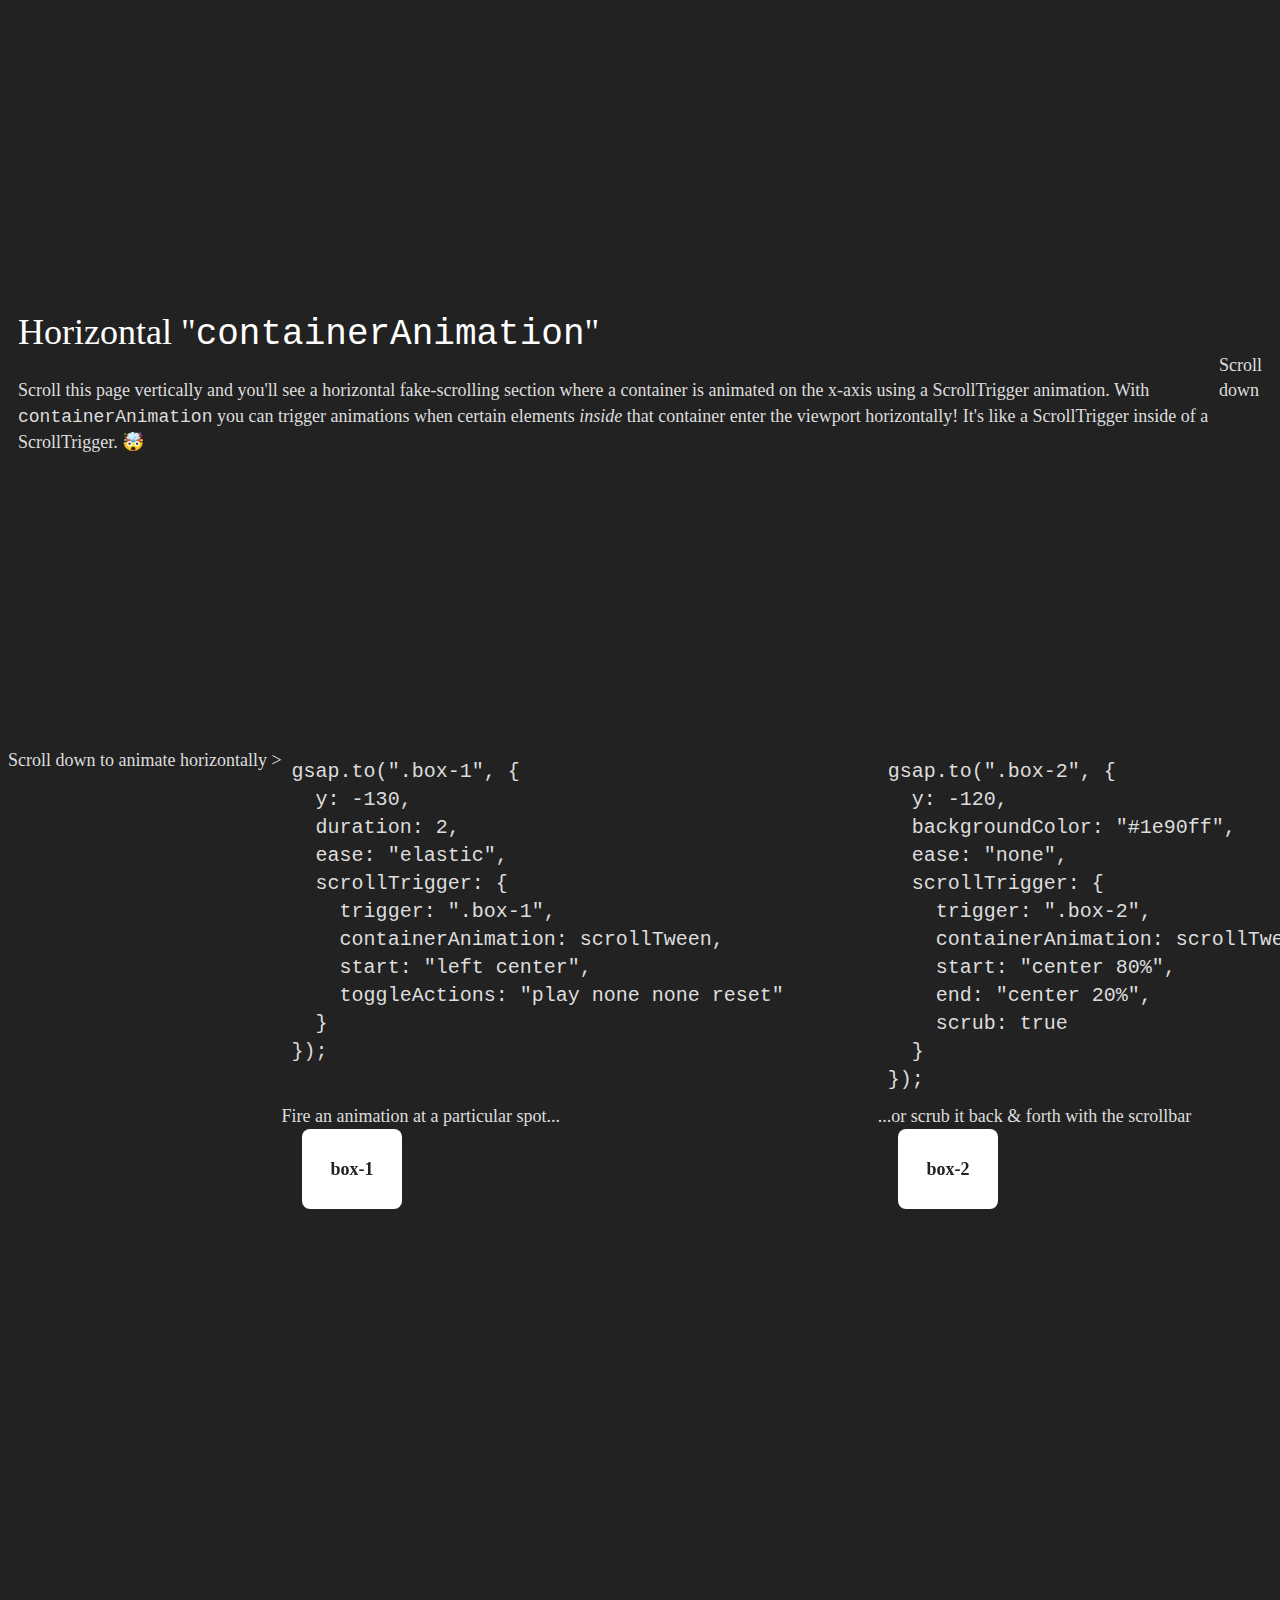
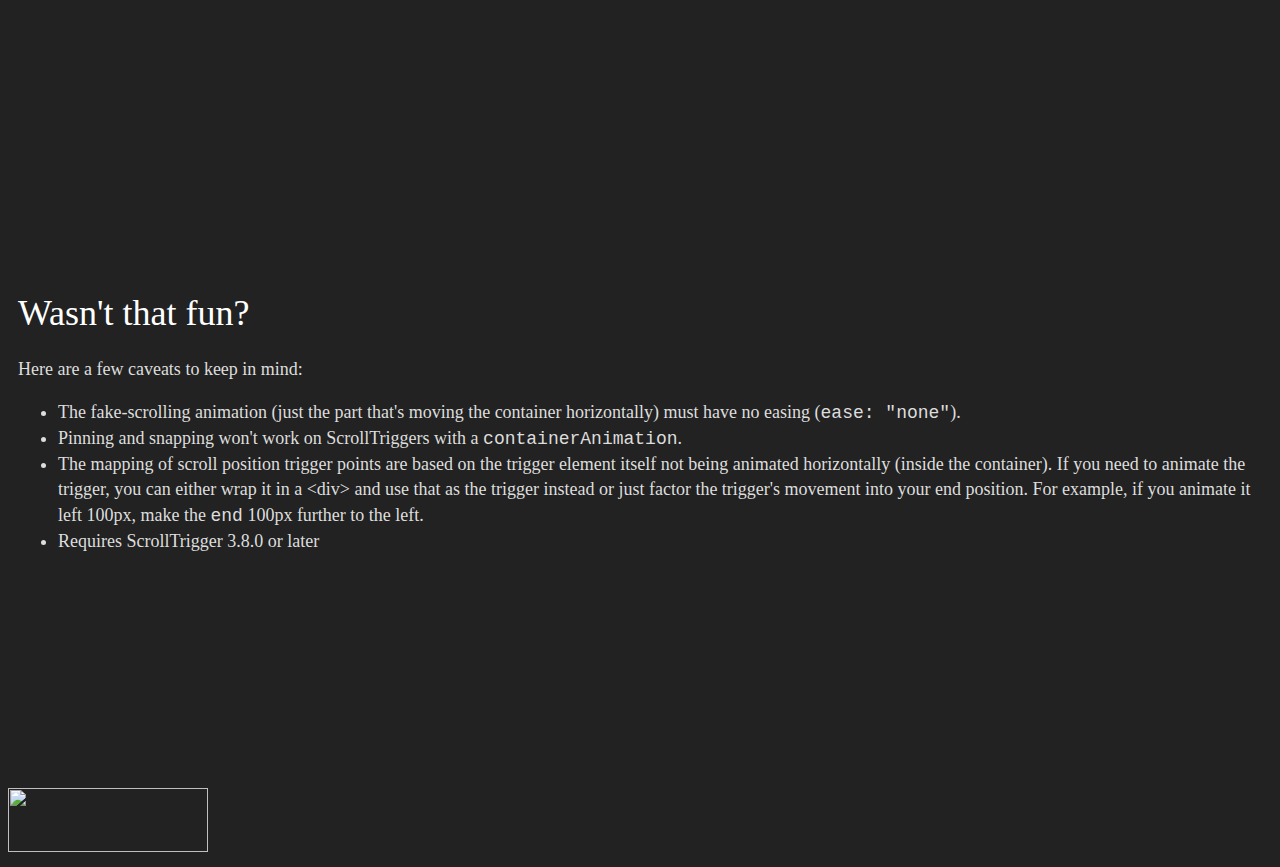
==== index.html @ 42770980 "21 July 2024" ====
<!DOCTYPE html>
<html lang="en">

<head>
	<meta charset="UTF-8">
	<meta name="viewport" content="width=device-width, initial-scale=1.0">
	<link href="css/style.css" rel="stylesheet" type="text/css" />
	<script defer="defer" type="text/javascript"
		src="https://assets.codepen.io/16327/gsap-latest-beta.min.js?r=v3.11.3"></script>
	<script defer="defer" type="text/javascript" src="js/lib/ScrollTrigger.js"></script>
	<script defer="defer" type="text/javascript"
		src="https://codepen.io/GreenSock/pen/7ba936b34824fefdccfe2c6d9f0b740b.js"></script>
	<script defer="defer" type="text/javascript"
		src="https://cdn.jsdelivr.net/gh/google/code-prettify@master/loader/run_prettify.js?lang=css&amp;skin=sunburst"></script>
	<script defer="defer" type="text/javascript" src="js/lib/ScrollToPlugin.js"></script>
	<script defer="defer" type="text/javascript" src="js/lib/Observer.js"></script>
	<script defer="defer" type="text/javascript" src="js/lib/ScrollSmoother.js"></script>


	<script defer="defer" type="text/javascript" src="js/js.js"></script>
	<title>Document</title>
</head>

<body>
	<div id="smooth-wrapper">
		<div id="smooth-content">
			<div class="description">
				<div>
					<h1>Horizontal "<code>containerAnimation</code>"</h1>
					<p>Scroll this page vertically and you'll see a horizontal fake-scrolling section where a container is
						animated
						on the x-axis using a ScrollTrigger animation. With <code>containerAnimation</code> you can trigger
						animations
						when certain elements <i>inside</i> that container enter the viewport horizontally! It's like a
						ScrollTrigger
						inside of a ScrollTrigger. 🤯
					</p>
				</div>
				<div class="scroll-down">Scroll down<div class="arrow"></div>
				</div>
			</div>

			<div class="container">

				<div class="panel blue">
					Scroll down to animate horizontally &gt;
				</div>

				<section class="panel red">
					<div>
						<pre class="code-block prettyprint lang-js linenums">gsap.to(".box-1", {
  y: -130,
  duration: 2,
  ease: "elastic",
  scrollTrigger: {
    trigger: ".box-1",
    containerAnimation: scrollTween,
    start: "left center",
    toggleActions: "play none none reset"
  }
});
						</pre>
						Fire an animation at a particular spot...
					</div>
					<div class="box-1 box">box-1</div>
				</section>

				<section class="panel gray">
					<div>
						<pre class="code-block prettyprint lang-js linenums">gsap.to(".box-2", {
  y: -120,
  backgroundColor: "#1e90ff",
  ease: "none",
  scrollTrigger: {
    trigger: ".box-2",
    containerAnimation: scrollTween,
    start: "center 80%",
    end: "center 20%",
    scrub: true
  }
});</pre>
						...or scrub it back &amp; forth with the scrollbar
					</div>
					<div class="box-2 box">box-2</div>
				</section>
				<section class="panel purple">
					<div>
						<pre class="code-block prettyprint lang-js linenums">ScrollTrigger.create({
  trigger: ".box-3",
  containerAnimation: scrollTween,
  toggleClass: "active",
  start: "center 60%"
});</pre>
						Toggle a CSS class
					</div>
					<div class="box-3 box">box-3</div>
				</section>
				<section class="panel green">
					<div>
						<pre class="code-block prettyprint lang-js linenums">ScrollTrigger.create({
  trigger: ".green",
  containerAnimation: scrollTween,
  start: "center 65%",
  end: "center 51%",
  onEnter: () => console.log("enter"),
  onLeave: () => console.log("leave"),
  onEnterBack: () => console.log("enterBack"),
  onLeaveBack: () => console.log("leaveBack"),
  onToggle: self => console.log("active", self.isActive)
});					
</pre>
						Use the rich callback system
					</div>
				</section>
			</div>

			<div class="final">
				<div>
					<h1>Wasn't that fun?</h1>
					<p>Here are a few caveats to keep in mind:</p>
					<ul>
						<li>The fake-scrolling animation (just the part that's moving the container horizontally) must have no
							easing
							(<code>ease: "none"</code>).</li>
						<li>Pinning and snapping won't work on ScrollTriggers with a <code>containerAnimation</code>.</li>
						<li>The mapping of scroll position trigger points are based on the trigger element itself not being animated
							horizontally (inside the container). If you need to animate the trigger, you can either wrap it in a
							&lt;div&gt; and use that as the trigger instead or just factor the trigger's movement into your end
							position. For example, if you animate it left 100px, make the <code>end</code> 100px further to the left.
						</li>
						<li>Requires ScrollTrigger 3.8.0 or later</li>
					</ul>
				</div>
			</div>
		</div>
	</div>

	<header>
		<a href="https://greensock.com/scrolltrigger">
			<img class="greensock-icon" src="https://assets.codepen.io/16327/gsap-logo-light.svg" width="200" height="64">
		</a>
	</header>
</body>

</html>
---- css/style.css ----
body {
  background-color: #222;
  color: #ddd;
  font-size: 18px;
  line-height: 1.4;
  font-weight: 300;
}

h1,
h2 {
  color: white;
  font-weight: 400;
  margin-bottom: 0;
}

.panel pre.prettyprint {
  font-size: 20px;
  text-align: left;
  width: auto;
  font-weight: normal;
  margin: 10px;
  border: none;
}

.prettyprint .linenums {
  padding: 0;
  list-style: none;
}

.prettyprint ol li {
  background-color: black;
}

.panel.red .prettyprint .linenums > li:nth-child(n+7):nth-child(-n+9),
.panel.gray .prettyprint .linenums > li:nth-child(10),
.panel.purple .prettyprint .linenums > li:nth-child(4),
.panel.green .prettyprint .linenums > li:nth-child(n+6):nth-child(-n+10) {
  background-color: #222;
}

.box {
  width: 100px;
  height: 80px;
  text-align: center;
  line-height: 80px;
  background-color: white;
  border-radius: 8px;
  color: #222;
  font-weight: 700;
  margin-left: 20px;
  will-change: transform;
}

.box.active {
  background-color: orange;
  border: 2px solid white;
}

.description,
.final {
  display: -webkit-box;
  display: -ms-flexbox;
  display: flex;
  -webkit-box-pack: center;
      -ms-flex-pack: center;
          justify-content: center;
  -webkit-box-align: center;
      -ms-flex-align: center;
          align-items: center;
  padding: 10px;
  min-height: 80vh;
}

.container {
  width: 500%;
  height: 100vh;
  display: -webkit-box;
  display: -ms-flexbox;
  display: flex;
  -ms-flex-wrap: nowrap;
      flex-wrap: nowrap;
}

.panel {
  font-weight: 300;
}/*# sourceMappingURL=style.css.map */
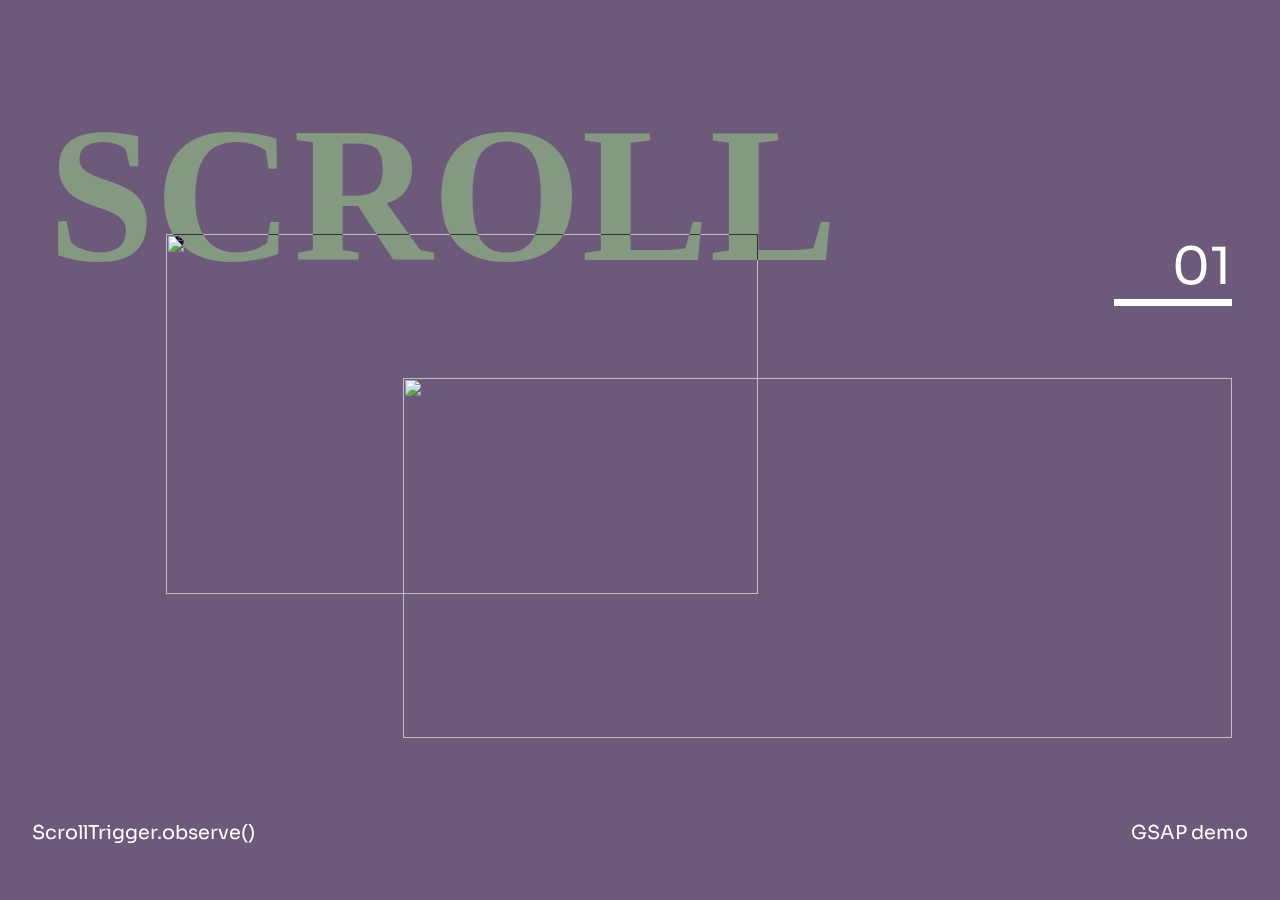
==== commit aa49476f: "21 july 2024" ====
--- a/index.html
+++ b/index.html
@@ -4,142 +4,111 @@
 <head>
 	<meta charset="UTF-8">
 	<meta name="viewport" content="width=device-width, initial-scale=1.0">
-	<link href="css/style.css" rel="stylesheet" type="text/css" />
-	<script defer="defer" type="text/javascript"
-		src="https://assets.codepen.io/16327/gsap-latest-beta.min.js?r=v3.11.3"></script>
+	<link href="css/style-split.css" rel="stylesheet" type="text/css" />
+	<!-- <script defer="defer" type="text/javascript" src="https://assets.codepen.io/16327/gsap-latest-beta.min.js"></script> -->
+	<!-- <script defer="defer" type="text/javascript" src="js/lib/gsap.js"></script> -->
+	<script defer="defer" type="text/javascript" src="js/lib/gsap-latest.js"></script>
 	<script defer="defer" type="text/javascript" src="js/lib/ScrollTrigger.js"></script>
-	<script defer="defer" type="text/javascript"
-		src="https://codepen.io/GreenSock/pen/7ba936b34824fefdccfe2c6d9f0b740b.js"></script>
-	<script defer="defer" type="text/javascript"
-		src="https://cdn.jsdelivr.net/gh/google/code-prettify@master/loader/run_prettify.js?lang=css&amp;skin=sunburst"></script>
+	<script defer="defer" type="text/javascript" src="js/lib/SplitText.js">
+
+	</script>
+	<!-- <script defer="defer" type="text/javascript"
+		src="https://s3-us-west-2.amazonaws.com/s.cdpn.io/16327/SplitText3.min.js"></script> -->
 	<script defer="defer" type="text/javascript" src="js/lib/ScrollToPlugin.js"></script>
-	<script defer="defer" type="text/javascript" src="js/lib/Observer.js"></script>
-	<script defer="defer" type="text/javascript" src="js/lib/ScrollSmoother.js"></script>
-
-
-	<script defer="defer" type="text/javascript" src="js/js.js"></script>
+	<script defer="defer" type="text/javascript" src="js/lib/TextPlugin.js"></script>
+	<script defer="defer" type="text/javascript" src="js/js-split.js"></script>
 	<title>Document</title>
 </head>
 
 <body>
-	<div id="smooth-wrapper">
-		<div id="smooth-content">
-			<div class="description">
-				<div>
-					<h1>Horizontal "<code>containerAnimation</code>"</h1>
-					<p>Scroll this page vertically and you'll see a horizontal fake-scrolling section where a container is
-						animated
-						on the x-axis using a ScrollTrigger animation. With <code>containerAnimation</code> you can trigger
-						animations
-						when certain elements <i>inside</i> that container enter the viewport horizontally! It's like a
-						ScrollTrigger
-						inside of a ScrollTrigger. 🤯
-					</p>
-				</div>
-				<div class="scroll-down">Scroll down<div class="arrow"></div>
-				</div>
-			</div>
-
-			<div class="container">
-
-				<div class="panel blue">
-					Scroll down to animate horizontally &gt;
-				</div>
-
-				<section class="panel red">
-					<div>
-						<pre class="code-block prettyprint lang-js linenums">gsap.to(".box-1", {
-  y: -130,
-  duration: 2,
-  ease: "elastic",
-  scrollTrigger: {
-    trigger: ".box-1",
-    containerAnimation: scrollTween,
-    start: "left center",
-    toggleActions: "play none none reset"
-  }
-});
-						</pre>
-						Fire an animation at a particular spot...
+	<section class="slide">
+		<div class="slide__outer">
+			<div class="slide__inner">
+				<div class="slide__content">
+					<div class="slide__container">
+						<h2 class="slide__heading">SCROLL</h2>
+						<figure class="slide__img-cont">
+							<img class="slide__img"
+								src='https://images.unsplash.com/photo-1567016376408-0226e4d0c1ea?crop=entropy&cs=tinysrgb&fit=max&fm=jpg&ixid=MnwxNDU4OXwwfDF8cmFuZG9tfHx8fHx8fHx8MTY0NjMyMDUzOA&ixlib=rb-1.2.1&q=80&w=400'
+								alt=''>
+						</figure>
 					</div>
-					<div class="box-1 box">box-1</div>
-				</section>
-
-				<section class="panel gray">
-					<div>
-						<pre class="code-block prettyprint lang-js linenums">gsap.to(".box-2", {
-  y: -120,
-  backgroundColor: "#1e90ff",
-  ease: "none",
-  scrollTrigger: {
-    trigger: ".box-2",
-    containerAnimation: scrollTween,
-    start: "center 80%",
-    end: "center 20%",
-    scrub: true
-  }
-});</pre>
-						...or scrub it back &amp; forth with the scrollbar
-					</div>
-					<div class="box-2 box">box-2</div>
-				</section>
-				<section class="panel purple">
-					<div>
-						<pre class="code-block prettyprint lang-js linenums">ScrollTrigger.create({
-  trigger: ".box-3",
-  containerAnimation: scrollTween,
-  toggleClass: "active",
-  start: "center 60%"
-});</pre>
-						Toggle a CSS class
-					</div>
-					<div class="box-3 box">box-3</div>
-				</section>
-				<section class="panel green">
-					<div>
-						<pre class="code-block prettyprint lang-js linenums">ScrollTrigger.create({
-  trigger: ".green",
-  containerAnimation: scrollTween,
-  start: "center 65%",
-  end: "center 51%",
-  onEnter: () => console.log("enter"),
-  onLeave: () => console.log("leave"),
-  onEnterBack: () => console.log("enterBack"),
-  onLeaveBack: () => console.log("leaveBack"),
-  onToggle: self => console.log("active", self.isActive)
-});					
-</pre>
-						Use the rich callback system
-					</div>
-				</section>
-			</div>
-
-			<div class="final">
-				<div>
-					<h1>Wasn't that fun?</h1>
-					<p>Here are a few caveats to keep in mind:</p>
-					<ul>
-						<li>The fake-scrolling animation (just the part that's moving the container horizontally) must have no
-							easing
-							(<code>ease: "none"</code>).</li>
-						<li>Pinning and snapping won't work on ScrollTriggers with a <code>containerAnimation</code>.</li>
-						<li>The mapping of scroll position trigger points are based on the trigger element itself not being animated
-							horizontally (inside the container). If you need to animate the trigger, you can either wrap it in a
-							&lt;div&gt; and use that as the trigger instead or just factor the trigger's movement into your end
-							position. For example, if you animate it left 100px, make the <code>end</code> 100px further to the left.
-						</li>
-						<li>Requires ScrollTrigger 3.8.0 or later</li>
-					</ul>
 				</div>
 			</div>
 		</div>
-	</div>
+	</section>
 
-	<header>
-		<a href="https://greensock.com/scrolltrigger">
-			<img class="greensock-icon" src="https://assets.codepen.io/16327/gsap-logo-light.svg" width="200" height="64">
-		</a>
-	</header>
+	<section class="slide">
+		<div class="slide__outer">
+			<div class="slide__inner">
+				<div class="slide__content">
+					<div class="slide__container">
+						<h2 class="slide__heading">SWIPE</h2>
+						<figure class="slide__img-cont">
+							<img class="slide__img"
+								src='https://images.unsplash.com/photo-1558603668-6570496b66f8?crop=entropy&cs=srgb&fm=jpg&ixid=MnwxNDU4OXwwfDF8cmFuZG9tfHx8fHx8fHx8MTY0NjMyMDUzOA&ixlib=rb-1.2.1&q=85&w=400'
+								alt=''>
+						</figure>
+					</div>
+				</div>
+			</div>
+		</div>
+	</section>
+
+	<section class="slide">
+		<div class="slide__outer">
+			<div class="slide__inner">
+				<div class="slide__content">
+					<div class="slide__container">
+						<h2 class="slide__heading">SCROLL</h2>
+						<figure class="slide__img-cont">
+							<img class="slide__img"
+								src='https://images.unsplash.com/photo-1537165924986-cc3568f5d454?crop=entropy&cs=srgb&fm=jpg&ixid=MnwxNDU4OXwwfDF8cmFuZG9tfHx8fHx8fHx8MTY0NjMyMDU4NA&ixlib=rb-1.2.1&q=85&w=400'
+								alt=''>
+						</figure>
+					</div>
+				</div>
+			</div>
+		</div>
+	</section>
+
+	<section class="slide">
+		<div class="slide__outer">
+			<div class="slide__inner">
+				<div class="slide__content">
+					<div class="slide__container">
+						<h2 class="slide__heading">SWIPE</h2>
+						<figure class="slide__img-cont">
+							<img class="slide__img"
+								src='https://images.unsplash.com/photo-1589271243958-d61e12b61b97?crop=entropy&cs=tinysrgb&fit=max&fm=jpg&ixid=MnwxNDU4OXwwfDF8cmFuZG9tfHx8fHx8fHx8MTY0NjMyMDU4NA&ixlib=rb-1.2.1&q=80&w=400'
+								alt=''>
+						</figure>
+					</div>
+				</div>
+			</div>
+		</div>
+	</section>
+
+	<section class="overlay">
+		<div class="overlay__content">
+			<p class="overlay__count">0<span class="count">1</span></p>
+			<figure class="overlay__img-cont">
+				<img class="image"
+					src="https://images.unsplash.com/photo-1519710164239-da123dc03ef4?crop=entropy&cs=tinysrgb&fit=max&fm=jpg&ixid=MnwxNDU4OXwwfDF8cmFuZG9tfHx8fHx8fHx8MTY0NjMxOTU4Mw&ixlib=rb-1.2.1&q=80&w=800" />
+				<img class="image"
+					src="https://images.unsplash.com/photo-1594666757003-3ee20de41568?crop=entropy&cs=tinysrgb&fit=max&fm=jpg&ixid=MnwxNDU4OXwwfDF8cmFuZG9tfHx8fHx8fHx8MTY0NjMxOTcwOA&ixlib=rb-1.2.1&q=80&w=800" />
+				<img class="image"
+					src="https://images.unsplash.com/photo-1579830341096-05f2f31b8259?crop=entropy&cs=tinysrgb&fit=max&fm=jpg&ixid=MnwxNDU4OXwwfDF8cmFuZG9tfHx8fHx8fHx8MTY0NjMxOTQ5Ng&ixlib=rb-1.2.1&q=80&w=800" />
+				<img class="image"
+					src="https://images.unsplash.com/photo-1603771628302-c32c88e568e3?crop=entropy&cs=tinysrgb&fit=max&fm=jpg&ixid=MnwxNDU4OXwwfDF8cmFuZG9tfHx8fHx8fHx8MTY0NjMxOTUxNg&ixlib=rb-1.2.1&q=80&w=800" />
+			</figure>
+		</div>
+	</section>
+
+	<footer>
+		<a href="https://greensock.com/docs/v3/Plugins/ScrollTrigger/static.observe()">ScrollTrigger.observe()</a>
+		<p>GSAP demo</p>
+	</footer>
 </body>
 
 </html>--- a/css/style-split.css
+++ b/css/style-split.css
@@ -0,0 +1,216 @@
+@import url("https://fonts.googleapis.com/css2?family=Sora&display=swap");
+@font-face {
+  font-family: "Bandeins Sans & Strange Variable";
+  src: url("https://res.cloudinary.com/dldmpwpcp/raw/upload/v1566406079/BandeinsStrangeVariable_esetvq.ttf");
+}
+* {
+  -webkit-box-sizing: border-box;
+          box-sizing: border-box;
+  -webkit-user-select: none;
+     -moz-user-select: none;
+      -ms-user-select: none;
+          user-select: none;
+}
+
+::-webkit-scrollbar {
+  display: none;
+}
+
+figure {
+  margin: 0;
+  overflow: hidden;
+}
+
+html,
+body {
+  overflow: hidden;
+  margin: 0;
+  padding: 0;
+  height: 100vh;
+  height: -webkit-fill-available;
+}
+
+body {
+  color: #fff;
+  background: #4361ee;
+  font-family: "Sora", sans-serif;
+}
+
+footer {
+  position: fixed;
+  z-index: 999;
+  bottom: 0;
+  display: -webkit-box;
+  display: -ms-flexbox;
+  display: flex;
+  -webkit-box-align: center;
+      -ms-flex-align: center;
+          align-items: center;
+  -webkit-box-pack: justify;
+      -ms-flex-pack: justify;
+          justify-content: space-between;
+  padding: 0 2rem;
+  width: 100%;
+  height: 7em;
+  font-family: "Sora", sans-serif;
+  font-size: clamp(1.2rem, 2vw, 1rem);
+}
+
+a {
+  color: #fff;
+  text-decoration: none;
+}
+
+.slide {
+  height: 100%;
+  width: 100%;
+  top: 0;
+  position: fixed;
+  visibility: hidden;
+}
+.slide__outer, .slide__inner {
+  width: 100%;
+  height: 100%;
+  overflow-y: hidden;
+}
+.slide__content {
+  display: -webkit-box;
+  display: -ms-flexbox;
+  display: flex;
+  -webkit-box-align: center;
+      -ms-flex-align: center;
+          align-items: center;
+  -webkit-box-pack: center;
+      -ms-flex-pack: center;
+          justify-content: center;
+  position: absolute;
+  height: 100%;
+  width: 100%;
+  top: 0;
+}
+.slide__container {
+  position: relative;
+  max-width: 1400px;
+  width: 100vw;
+  margin: 0 auto;
+  height: 90vh;
+  margin-bottom: 10vh;
+  display: grid;
+  grid-template-columns: repeat(10, 1fr);
+  grid-template-rows: repeat(10, 1fr);
+  grid-column-gap: 0px;
+  grid-row-gap: 0px;
+  padding: 0 1rem;
+}
+.slide__heading {
+  --width: 200;
+  display: block;
+  text-align: left;
+  font-family: "Bandeins Sans & Strange Variable";
+  font-size: clamp(5rem, 15vw, 15rem);
+  font-weight: 900;
+  font-variation-settings: "wdth" var(--width);
+  margin: 0;
+  padding: 0;
+  color: #f2f1fc;
+  z-index: 999;
+  mix-blend-mode: difference;
+  grid-area: 2/2/3/10;
+  align-self: end;
+}
+.slide__img-cont {
+  margin-top: 4rem;
+  grid-area: 2/1/7/8;
+}
+.slide__img-cont img {
+  width: 100%;
+  height: 100%;
+  -o-object-fit: cover;
+     object-fit: cover;
+}
+
+.slide:nth-of-type(1) {
+  visibility: visible;
+}
+.slide:nth-of-type(1) .slide__content {
+  background-color: #6d597a;
+}
+
+.slide:nth-of-type(2) .slide__content {
+  background-color: #355070;
+}
+
+.slide:nth-of-type(3) .slide__content {
+  background-color: #b56576;
+}
+
+.slide:nth-of-type(4) .slide__content {
+  background-color: #9a8c98;
+}
+
+.overlay {
+  position: fixed;
+  top: 0;
+  bottom: 0;
+  left: 0;
+  right: 0;
+  z-index: 2;
+}
+.overlay__content {
+  max-width: 1400px;
+  width: 100vw;
+  margin: 0 auto;
+  padding: 0 1rem;
+  height: 90vh;
+  margin-bottom: 10vh;
+  display: grid;
+  grid-template-columns: repeat(10, 1fr);
+  grid-template-rows: repeat(10, 1fr);
+  grid-column-gap: 0px;
+  grid-row-gap: 0px;
+}
+.overlay__img-cont {
+  position: relative;
+  overflow: hidden;
+  margin: 0;
+  grid-area: 4/3/9/11;
+}
+.overlay__img-cont img {
+  position: absolute;
+  width: 100%;
+  height: 100%;
+  -o-object-fit: cover;
+     object-fit: cover;
+  -o-object-position: 50% 50%;
+     object-position: 50% 50%;
+}
+.overlay__count {
+  grid-area: 3/10/4/10;
+  font-size: clamp(3rem, 4vw, 15rem);
+  margin: 0;
+  padding: 0;
+  text-align: right;
+  border-bottom: 7px white solid;
+}
+
+@media screen and (min-width: 900px) {
+  .overlay__content,
+  .slide__container {
+    padding: 0 3rem;
+    margin-top: 10vh;
+    height: 80vh;
+  }
+  .overlay__img-cont {
+    grid-area: 5/4/10/11;
+  }
+  .overlay__count {
+    grid-area: 3/10/4/11;
+  }
+  .slide__img-cont {
+    margin-top: 0;
+    grid-area: 3/2/8/7;
+  }
+  .slide__heading {
+    grid-area: 1/1/4/10;
+  }
+}/*# sourceMappingURL=style-split.css.map */